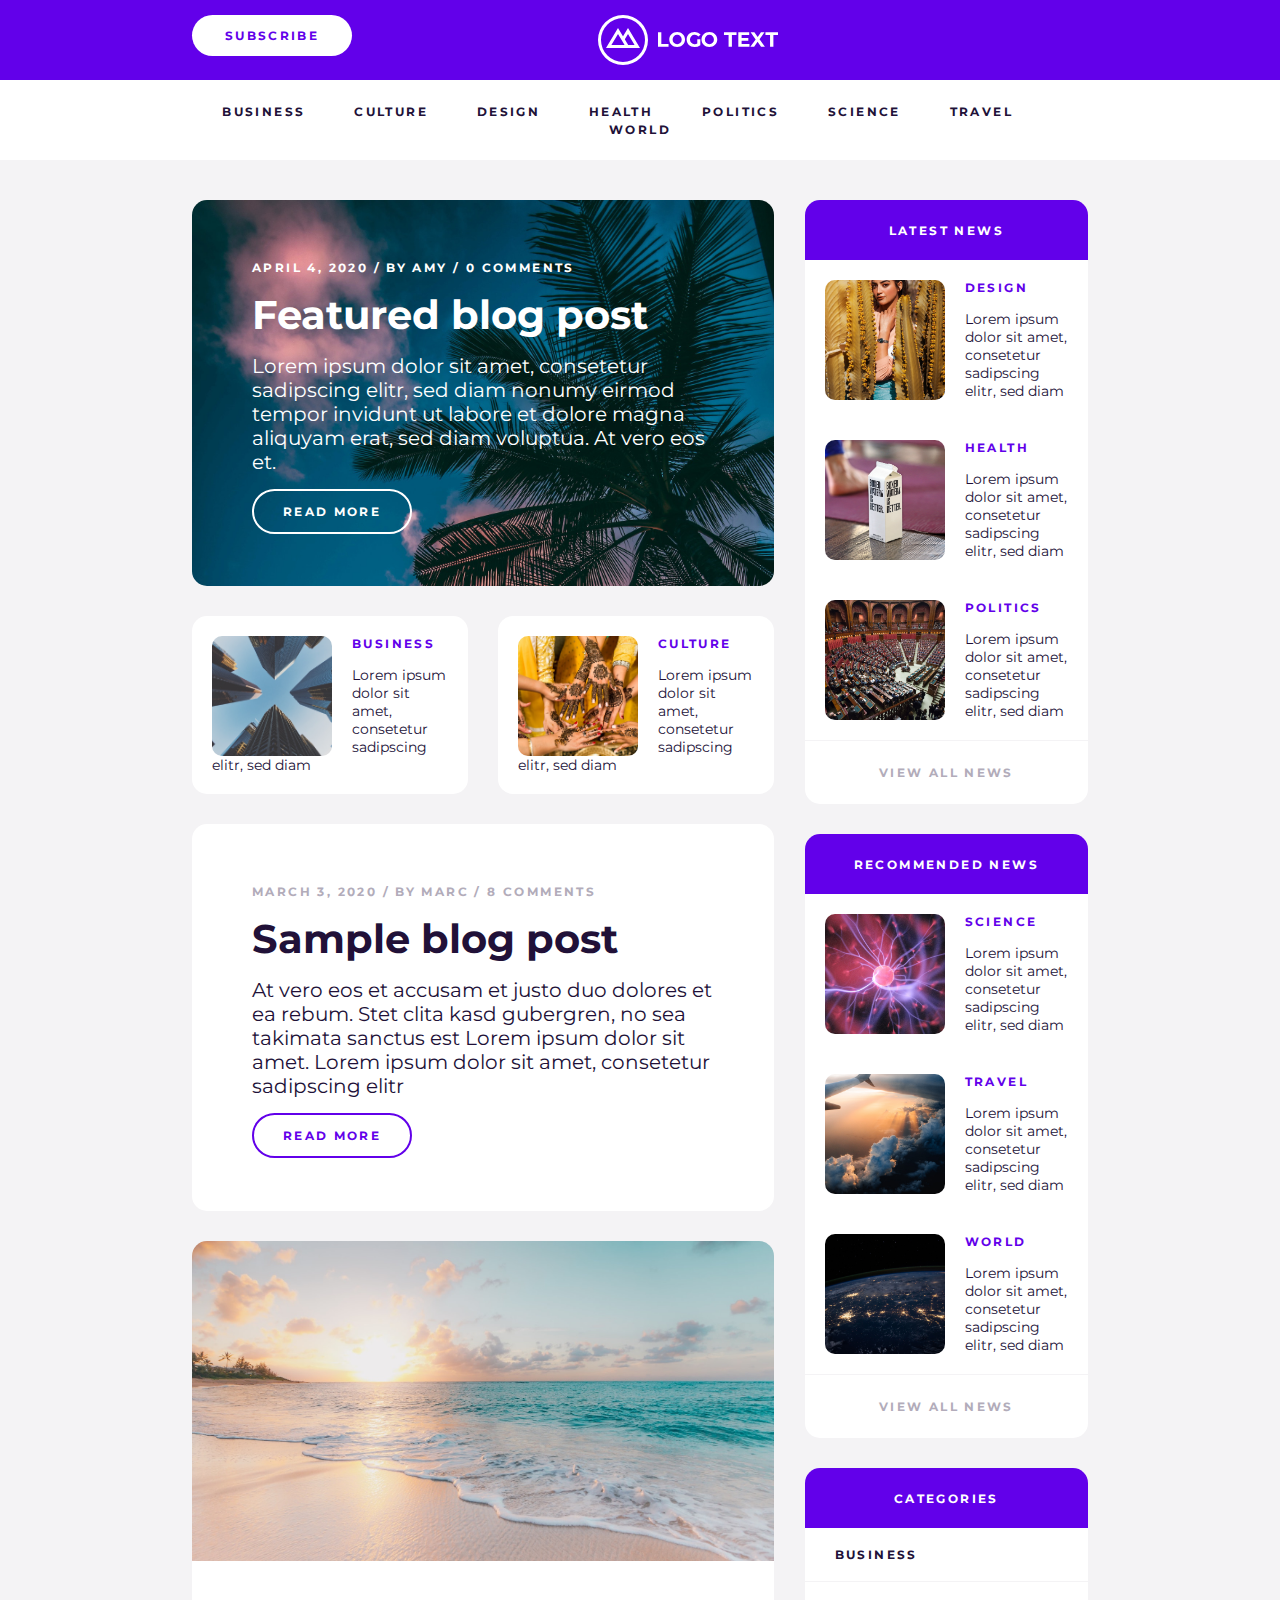
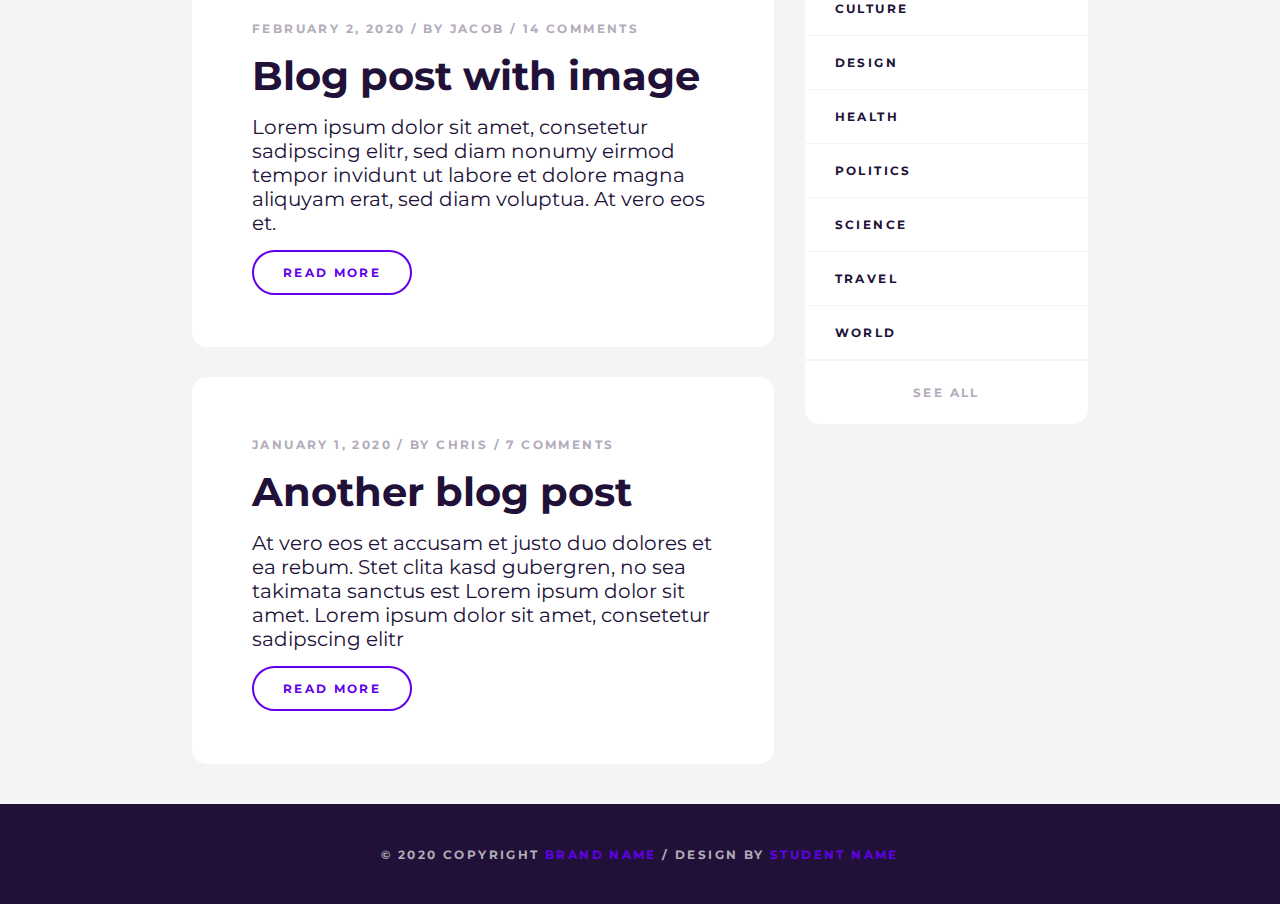
==== index.html @ 95cab4b9 "Updated files" ====
<!doctype html>
<html lang="en-US">
<head>
  <meta charset="utf-8">
  <meta http-equiv="X-UA-Compatible" content="IE=edge,chrome=1">
  <title>Blog Homepage</title>
  <meta name="description" content="Homepage for a blog site.">
  <meta name="viewport" content="width=device-width, initial-scale=1">

  <link rel="stylesheet" href="css/normalize.min.css">
  <link rel="stylesheet" href="https://fonts.googleapis.com/css2?family=Montserrat:wght@400;700&display=swap">
  <link rel="stylesheet" href="css/base.css">
  <link rel="stylesheet" href="css/layout.css">
  <link rel="stylesheet" href="css/components.css">
</head>
<body>

<div class="layout">


  <header class="header layout__item--full-width">
    <div class="header__wrapper layout__item--70-percent layout__item--centered-horizontally clearfix">
      <div class="header__content">
        <a href="#" class="header__subscribe button button--secondary-solid">Subscribe</a>
        <a href="index.html">
          <img src="assets/logo_50.svg" alt="site logo" class="logo"> </a>
      </div>
    </div>
  </header>





  <section class="navigation layout__item--full-width gutter--horizontal-big">
    <div class="navigation__wrapper layout__item--70-percent layout__item--centered-horizontally">
      <nav class="navigation__link-container">
        <a href="#" class="navigation__link">Business</a>
        <a href="#" class="navigation__link">Culture</a>
        <a href="#" class="navigation__link">Design</a>
        <a href="#" class="navigation__link">Health</a>
        <a href="#" class="navigation__link">Politics</a>
        <a href="#" class="navigation__link">Science</a>
        <a href="#" class="navigation__link">Travel</a>
        <a href="#" class="navigation__link">World</a>
      </nav>
    </div>
  </section>





  <div class="layout__item--content-w-sticked-footer layout__item--70-percent layout__item--centered-horizontally
              gutter--horizontal-big clearfix">


    <div class="layout__item--66-percent-w-gutter layout__item--floated-left">


      <div class="post post--featured gutter--horizontal-small">
        <h6>April 4, 2020 / by Amy / 0 Comments</h6>
        <h2>Featured blog post</h2>
        <p class="post__lede">Lorem ipsum dolor sit amet, consetetur sadipscing elitr, sed diam nonumy eirmod tempor invidunt ut labore et dolore magna aliquyam erat, sed diam voluptua. At vero eos et.</p>
        <a href="#" class="button button--secondary-hollow">Read more</a>
      </div>





      <div class="layout__item--full-width gutter--horizontal-small clearfix">


        <div class="category-card layout__item--50-percent-w-gutter layout__item--floated-left">
          <img src="assets/blog_posts/samson-ZGjbiukp_-A-unsplash.jpg" alt="card image" class="category-card__image">
          <h6 class="category-card__name">Business</h6>
          <p class="category-card__text">Lorem ipsum dolor sit amet, consetetur sadipscing elitr, sed diam</p>
        </div>

        <div class="category-card layout__item--50-percent-w-gutter layout__item--floated-right">
          <img src="assets/blog_posts/vitaliy-lyubezhanin-gfVofr15ICc-unsplash.jpg" alt="card image" class="category-card__image">
          <h6 class="category-card__name">Culture</h6>
          <p class="category-card__text">Lorem ipsum dolor sit amet, consetetur sadipscing elitr, sed diam</p>
        </div>


      </div>





      <div class="post gutter--horizontal-small">
        <h6 class="post__metadata">March 3, 2020 / by Marc / 8 Comments</h6>
        <h2>Sample blog post</h2>
        <p class="post__lede">At vero eos et accusam et justo duo dolores et ea rebum. Stet clita kasd gubergren, no sea takimata sanctus est Lorem ipsum dolor sit amet. Lorem ipsum dolor sit amet, consetetur sadipscing elitr</p>
        <a href="#" class="button button--primary-hollow">Read more</a>
      </div>





      <div class="gutter--horizontal-small">
        <img src="assets/blog_posts/photo-1507525428034-b723cf961d3e.jpg" alt="post image" class="post__image">
        <div class="post post--w-cover">
          <h6 class="post__metadata">February 2, 2020 / by Jacob / 14 Comments</h6>
          <h2>Blog post with image</h2>
          <p class="post__lede">Lorem ipsum dolor sit amet, consetetur sadipscing elitr, sed diam nonumy eirmod tempor invidunt ut labore et dolore magna aliquyam erat, sed diam voluptua. At vero eos et.</p>
          <a href="#" class="button button--primary-hollow">Read more</a>
        </div>
      </div>





      <div class="post">
        <h6 class="post__metadata">January 1, 2020 / by Chris / 7 Comments</h6>
        <h2>Another blog post</h2>
        <p class="post__lede">At vero eos et accusam et justo duo dolores et ea rebum. Stet clita kasd gubergren, no sea takimata sanctus est Lorem ipsum dolor sit amet. Lorem ipsum dolor sit amet, consetetur sadipscing elitr</p>
        <a href="#" class="button button--primary-hollow">Read more</a>
      </div>


    </div><!-- /content-area .layout__item--66-percent-w-gutter -->





    <div class="layout__item--33-percent-w-gutter layout__item--floated-right">


      <div class="sidebar-element gutter--horizontal-small">
        <div class="sidebar-element__header">
          <h6 class="sidebar-element__title">Latest news</h6>
        </div>
        <div class="category-card category-card--nested clearfix">
          <img src="assets/blog_posts/younes-barri-zsHPnX2zstw-unsplash.jpg" alt="card image" class="category-card__image">
          <h6 class="category-card__name">Design</h6>
          <p class="category-card__text">Lorem ipsum dolor sit amet, consetetur sadipscing elitr, sed diam</p>
        </div>
        <div class="category-card category-card--nested clearfix">
          <img src="assets/blog_posts/boxed-water-is-better-cXJCpV2Jv1Y-unsplash.jpg" alt="card image" class="category-card__image">
          <h6 class="category-card__name">Health</h6>
          <p class="category-card__text">Lorem ipsum dolor sit amet, consetetur sadipscing elitr, sed diam</p>
        </div>
        <div class="category-card category-card--nested clearfix">
          <img src="assets/blog_posts/marco-oriolesi-wqLGlhjr6Og-unsplash.jpg" alt="card image" class="category-card__image">
          <h6 class="category-card__name">Politics</h6>
          <p class="category-card__text">Lorem ipsum dolor sit amet, consetetur sadipscing elitr, sed diam</p>
        </div>
        <div class="sidebar-element__call-to-action">
          <a href="#" class="sidebar-element__cta-link">View all news</a>
        </div>
      </div>





      <div class="sidebar-element gutter--horizontal-small">
        <div class="sidebar-element__header">
          <h6 class="sidebar-element__title">Recommended news</h6>
        </div>
        <div class="category-card category-card--nested clearfix">
          <img src="assets/blog_posts/hal-gatewood-OgvqXGL7XO4-unsplash.jpg" alt="card image" class="category-card__image">
          <h6 class="category-card__name">Science</h6>
          <p class="category-card__text">Lorem ipsum dolor sit amet, consetetur sadipscing elitr, sed diam</p>
        </div>
        <div class="category-card category-card--nested clearfix">
          <img src="assets/blog_posts/tom-barrett-M0AWNxnLaMw-unsplash.jpg" alt="card image" class="category-card__image">
          <h6 class="category-card__name">Travel</h6>
          <p class="category-card__text">Lorem ipsum dolor sit amet, consetetur sadipscing elitr, sed diam</p>
        </div>
        <div class="category-card category-card--nested clearfix">
          <img src="assets/blog_posts/nasa-Q1p7bh3SHj8-unsplash.jpg" alt="card image" class="category-card__image">
          <h6 class="category-card__name">World</h6>
          <p class="category-card__text">Lorem ipsum dolor sit amet, consetetur sadipscing elitr, sed diam</p>
        </div>
        <div class="sidebar-element__call-to-action">
          <a href="#" class="sidebar-element__cta-link">View all news</a>
        </div>
      </div>





      <div class="sidebar-element">
        <div class="sidebar-element__header">
          <h6 class="sidebar-element__title">Categories</h6>
        </div>
        <div>
          <ul class="sidebar-element__list">
            <li class="sidebar-element__list-item">
              <a href="#" class="sidebar-element__category-link">Business</a></li>
            <li class="sidebar-element__list-item">
              <a href="#" class="sidebar-element__category-link">Culture</a></li>
            <li class="sidebar-element__list-item">
              <a href="#" class="sidebar-element__category-link">Design</a></li>
            <li class="sidebar-element__list-item">
              <a href="#" class="sidebar-element__category-link">Health</a></li>
            <li class="sidebar-element__list-item">
              <a href="#" class="sidebar-element__category-link">Politics</a></li>
            <li class="sidebar-element__list-item">
              <a href="#" class="sidebar-element__category-link">Science</a></li>
            <li class="sidebar-element__list-item">
              <a href="#" class="sidebar-element__category-link">Travel</a></li>
            <li class="sidebar-element__list-item">
              <a href="#" class="sidebar-element__category-link">World</a></li>
          </ul>
        </div>
        <div class="sidebar-element__call-to-action">
          <a href="#" class="sidebar-element__cta-link">See all</a>
        </div>
      </div>


    </div><!-- /sidebar .layout__item--33-percent-w-gutter -->


  </div><!-- /.layout__item--70-percent -->


  <footer class="footer layout__item--full-width">
    <p class="footer__copyright">
      © 2020 Copyright
      <span class="footer__brand-name">Brand Name</span> / Design by
      <span class="footer__student-name">Student Name</span>
    </p>
  </footer>


</div><!-- /.layout -->

</body>
</html>
---- css/base.css ----
/**
 * ÁTTEKINTÉS
 *
 * A projekt több különálló style sheetre van felbontva:
 *
 * normalize.min.css.....CSS reset, így a böngészők egyenlő állásból indulnak.
 * base.css..............Globális szabályok és helperek.
 * layout.css............Az oldal elrendezését kontrolláló CSS-szabályok.
 * components.css........Az oldalt felépítő komponensek saját CSS-e.
 */


/**
 * TARTALOMJEGYZÉK
 *
 * BEÁLLÍTÁSOK
 * Box-sizing...........Az oldalunk globális alapbeállításai.
 * Base font-size.......Az alap betűméret deklarálása.
 * Margins..............Top és bottom marginok globális értékei.
 * Anchor...............A linkek alapértelmezett beállításai.
 *
 * TIPOGRÁFIA
 * Headingek, linkek és gombok............Tipográfiai stílusok.
 */





/*------------------------------------*\
  #BEÁLLÍTÁSOK
\*------------------------------------*/

/**
 * 1. Egy értelmesebb box-sizing modell.
 *
 * 2. Ez a szabály átállítja a base font-size értéket, amelyhez az összes
 * rem egység viszonyít.
 *
 * 3. A Normalize.css beállít egy top és bottom margint ezeknek az elemeknek.
 * Ez interferálna a saját elrendezésünkkel, úgyhogy ezzel a szabállyal felülírjuk.
 *
 * 4. A fő tipográfiai elemeinknek adunk itt egy általános bottom-margint,
 * amellyel biztosítjuk, hogy az oldalunkon mindenhol ugyanolyanok legyenek
 * a vízszintes margók alapértelmezetten. Ezt később esetenként felülírhatjuk.
 */


*    { box-sizing: border-box;} /* [1] */
html { font-size:  14px; } /* [2] */


h2, h6,
p,
ul {
  margin: 0; /* [3] */
}


h2, h6,
p {
  margin-bottom: 1.071rem; /* [4] */
}


a {
  text-decoration: none;
  cursor:          pointer;
}





/*------------------------------------*\
  #TIPOGRÁFIA
\*------------------------------------*/

body {
  font-family:      'Montserrat', sans-serif;
  color:            #211138;
  background-color: #f4f3f5;
}


h2 { font-size: 2.857rem; }


h6,
a {
  font-size:      .857rem;
  font-weight:    bold;
  text-transform: uppercase;
  letter-spacing: .171rem;
}
---- css/layout.css ----
/**
 * ÁTTEKINTÉS
 *
 * Ez a fájl kezeli az oldal elrendezését (layoutját). Ahelyett, hogy egyenként,
 * a komponensekhez kötjük az elhelyezésüket, készítünk egy külön rendszert,
 * amelynek semmi más dolga nincs, mint megmondani egyes elemeknek, hogy
 * mekkorák legyenek, és hol jelenjenek meg.
 *
 * Az itt deklarált classokat aztán ráhívhatjuk bármilyen containerre,
 * hogy az a megfelelő méretet öltse, és a megfelelő módon viselkedjen.
 */


/**
 * TARTALOMJEGYZÉK
 *
 * ELRENDEZÉS
 * Elemek.................Magukra a containerekre vonatkozó méretszabályok.
 * Módosítók..............Az elrendezést módosító szabályok, pl. floatok.
 *
 * TÉRKÖZÖK
 * Vízszintes térközök....Containerek közötti vízszintes whitespace szabályai.
 *
 * HELPEREK
 * Clearfix...............Floatolt containerekre hívható class.
 */





/*------------------------------------*\
  #ELRENDEZÉS
\*------------------------------------*/

/**
 * 1. Amikor két container között függőleges üres térre (gutterre) van szükség,
 * ezeket a classokat használjuk. Automatikusan akkorára méretezik magukat,
 * hogy kihagyják a két elem közti whitespace felét. Így amikor a két elem
 * egymás mellé kerül, kettejük között automatikusan megjelenik a megfelelő
 * mértékű térköz. A teljes hatáshoz az egyik elemet balra, a másikat jobbra
 * kell floatolnunk a megfelelő class-okkal.
 *
 * 2. Ha egy elemet vízszintesen középre kell rendezned, használd ezt a class-t.
 *
 * 3. Ha elemeket floatolnod kell, ezek a class-ok a barátaid. Ne feledd a
 * containerre meghívni a .clearfix class-t a HELPEREK szekcióból.
 */

.layout__item--full-width               { width: 100%; }

.layout__item--70-percent               { width: 70%; }

.layout__item--66-percent-w-gutter      { width: calc(66.6% - 1.071rem); } /* [1] */

.layout__item--50-percent-w-gutter      { width: calc(50%   - 1.071rem); } /* [1] */

.layout__item--33-percent-w-gutter      { width: calc(33.3% - 1.071rem); } /* [1] */


.layout__item--content-w-sticked-footer { min-height: calc(100vh - 80px); }


.layout__item--centered-horizontally { /* [2] */
  margin-left:  auto;
  margin-right: auto;
}


.layout__item--floated-left  { float: left; } /* [3] */
.layout__item--floated-right { float: right; }/* [3] */





/*------------------------------------*\
  #TÉRKÖZÖK
\*------------------------------------*/

.gutter--horizontal-small { margin-bottom: 2.142rem; }

.gutter--horizontal-big   { margin-bottom: 2.857rem; }





/*------------------------------------*\
  #HELPEREK
\*------------------------------------*/

.clearfix:after {
  content:  "";
  display:  table;
  clear:    both;
}
---- css/components.css ----
/**
 * ÁTTEKINTÉS
 *
 * Ez a fájl írja le az oldalt felépítő komponenseket. Onnantól, hogy
 * milyen a belső elrendezésük, egészen odáig, hogy milyen a szövegük
 * színe, stb.
 *
 * Eddig is láthattad, de itt aztán nagyon erősen érvényesül a BEM
 * (Block - Element - Modifier) gondolkodás a kódban. Ha ez ismeretlen
 * számodra, javasoljuk, hogy olvasd el ezt a részt Harry Roberts
 * CSS guideline-jában: https://cssguidelin.es/#bem-like-naming.
 */


/**
 * TARTALOMJEGYZÉK
 *
 * 1. GOMBOK
 *
 * 2. FEJLÉC
 *
 * 3. NAVIGÁCIÓ
 *
 * 4. POSZT
 *
 * 5. KATEGÓRIA KÁRTYA
 *
 * 6. OLDALSÁV
 *
 * 7. LÁBLÉC
 */





/*------------------------------------*\
  #GOMBOK
\*------------------------------------*/

.button {
  display:        inline-block;
  width:          11.429rem;
  padding:        .928rem 0;
  border:         2px solid;
  border-radius:  1.786rem;
  text-align:     center;
}

  .button--primary-hollow {
    border-color:     #6200ea;
    color:            #6200ea;
    background-color: transparent;
  }

  .button--primary-hollow:visited { color: #6200ea; }

  .button--secondary-solid {
    border:           0;
    color:            #6200ea;
    background-color: #ffffff;
  }

  .button--secondary-solid:visited { color: #6200ea; }

  .button--secondary-hollow {
    border-color:     #ffffff;
    color:            #ffffff;
    background-color: transparent;
  }

  .button--secondary-hollow:visited { color: #ffffff; }





/*------------------------------------*\
  #FEJLÉC
\*------------------------------------*/

/**
 * 1. Ez a két szabályszett alkotja a CSS hacket, amellyel függőlegesen
 * középre helyezzük a fejléc tartalmát. Erről a technikáról bővebben
 * a Gyakori komponensek modulunk Fejlécek című fejezetében olvashatsz.
 *
 * 2. Ezzel a right marginnal érjük el, hogy a logó ugyanott jelenjen meg,
 * mint a design prototípusban.
 */

.header {
  height:           80px;
  background-color: #6200ea;
}

  .header__wrapper { /* [1] */
    display:  table;
    height:   100%;
  }

    .header__content { /* [1] */
      display:        table-cell;
      vertical-align: middle;
    }

      .header__subscribe,
      .logo {
        float: left;
      }

      .header__subscribe {
        margin-right: 27.477%; /* [2] */
      }





/*------------------------------------*\
  #NAVIGÁCIÓ
\*------------------------------------*/

/**
 * 1. Ugyanaz a trükk, mint a Fejléc esetében. Ezek a szabályok kellenek,
 * hogy a tartalom függőlegesen középre rendezett legyen.
 *
 * 2. Vízszintesen is középre igazítjuk a navigációt.
 *
 * 3. Ez a padding ahhoz kell, hogy a hover effektus lila sávja a megfelelő
 * helyen jelenjen meg.
 *
 * 4. Ezzel a szabállyal vesszük le az utolsó linkről a felesleges jobb oldali
 * margint.
 */

.navigation {
  height:           80px;
  background-color: #ffffff;
}

  .navigation__wrapper { /* [1] */
    display:  table;
    height:   100%;
  }

    .navigation__link-container { /* [1] */
      display:        table-cell;
      height:         100%;
      vertical-align: middle;
      text-align:     center; /* [2] */
    }

      .navigation__link {
        padding-bottom: 2.1rem; /* [3] */
        margin-right:   5%;
        color:          #211138;
      }

      a.navigation__link:last-child { margin-right: 0; } /* [4] */

      .navigation__link:visited { color: #211138; }

      .navigation__link:hover {
        border-bottom:  solid;
        border-color:   #6200ea;
        color:          #6200ea;
      }





/*------------------------------------*\
  #POSZT
\*------------------------------------*/

/**
 * 1. Ez a display: block; deklaráció azért szükséges, mert különben a kép
 * és a többi tartalom között megjelenik egy pár pixelnyi üres tér. Ezt az
 * okozza, hogy az img tag alapértelmezetten egy speciális inline elem,
 * így hat rá a line-height property. Az ezzel kapcsolatos problémákat
 * elkerülendő, egyszerűbb ezt a képet átállítani block elemre.
 */

.post {
  border-radius:    1.071rem;
  background-color: #ffffff;
  padding:          4.286rem 4.286rem 3.751rem 4.286rem;
}

  .post__metadata { color: #b2acba; }

  .post__lede { font-size: 1.429rem; }

  .post__image {
    display:       block; /* [1] */
    width:         100%;
    height:        320px;
    object-fit:    cover;
    border-radius: 1.071rem 1.071rem 0 0;
  }

.post--w-cover { border-radius: 0 0 1.071rem 1.071rem; }

.post--featured {
  color:            #ffffff;
  background-image: url('../assets/blog_posts/roberto-nickson-5ui0tfMC5ts-unsplash.jpg');
  background-size:  cover;
}





/*------------------------------------*\
  #KATEGÓRIA KÁRTYA
\*------------------------------------*/

/**
 * 1. Ez a property oldja meg, hogy a képek az eredeti arányaiktól függetlenül
 * szépen, összenyomás nélkül jelenjenek meg a négyzet alakú keretekben.
 *
 * 2. Alapértelmezetten a p tageknek van egy alsó marginja, amely itt
 * összeadódna a kártyák paddingjével, így az alsó és felső padding
 * nem lenne egyenlő. Ez a szabály lenullázza a kártyák szövegének marginját,
 * így megoldva ezt a problémát.
 *
 * 3. Ez a modifier alkalmassá teszi a komponenst, hogy megfelelően jelenjen meg
 * az oldalsávban.
 */

.category-card {
  padding:          1.429rem;
  border-radius:    1.071rem;
  background-color: #ffffff;
}

  .category-card__image {
    float:          left;
    width:          8.571rem;
    height:         8.571rem;
    margin-right:   1.429rem;
    border-radius:  .714rem;
    object-fit:     cover; /* [1] */
  }

  .category-card__name { color: #6200ea; }

  .category-card__text { margin-bottom: 0; } /* [2] */

.category-card--nested { border-radius: 0; } /* [3] */





/*------------------------------------*\
  #OLDALSÁV
\*------------------------------------*/

.sidebar-element { border-radius: 1.071rem; }

  .sidebar-element__header {
    padding:          1.643rem 0 1.571rem 0;
    border-radius:    1.071rem 1.071rem 0 0;
    text-align:       center;
    color:            #ffffff;
    background-color: #6200ea;
  }

    .sidebar-element__title { margin-bottom: 0; }

  .sidebar-element__call-to-action {
    padding:          1.571rem 0 1.643rem 0;
    border-top:       .071rem solid;
    border-radius:    0 0 1.071rem 1.071rem;
    border-color:     #f4f3f5;
    text-align:       center;
    background-color: #ffffff;
  }

    .sidebar-element__cta-link         { color: #b2acba; }
    .sidebar-element__cta-link:visited { color: #b2acba; }

  .sidebar-element__list {
    list-style-type:  none;
    padding:          0;
  }

    .sidebar-element__list-item {
      padding:          1.214rem 2.143rem 1.286rem 2.143rem;
      border-bottom:    1px solid;
      border-color:     #f4f3f5;
      background-color: #ffffff;
    }

    .sidebar-element__list:last-child { border-bottom: 0; }

      .sidebar-element__category-link         { color: #211138; }
      .sidebar-element__category-link:visited { color: #211138; }



/*------------------------------------*\
  #LÁBLÉC
\*------------------------------------*/

.footer {
  height:           100px;
  padding:          3.071rem 0 3rem 0;
  text-align:       center;
  background-color: #211138;
}

  .footer__copyright {
    text-transform: uppercase;
    font-size:      .857rem;
    font-weight:    bold;
    letter-spacing: .171rem;
    color:          #b2acba;
  }

  .footer__brand-name,
  .footer__student-name {
    color: #6200ea;
  }
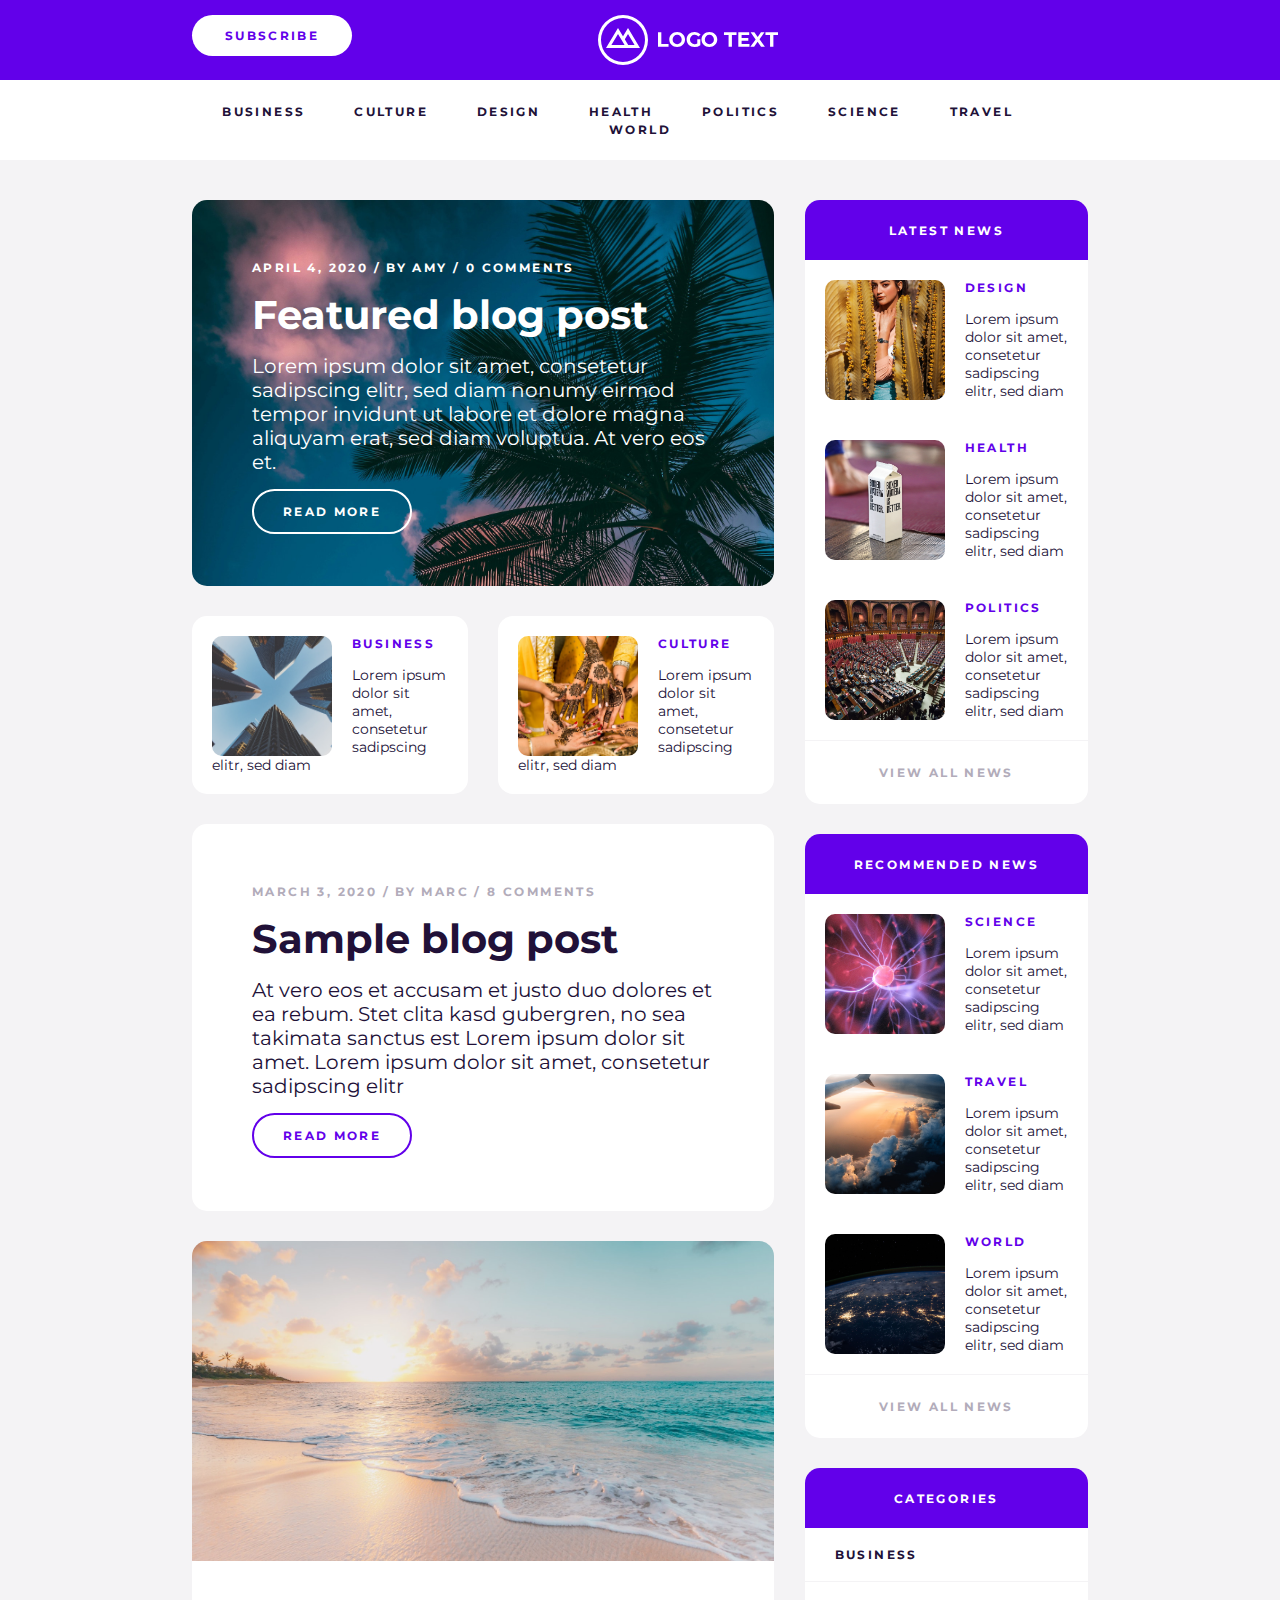
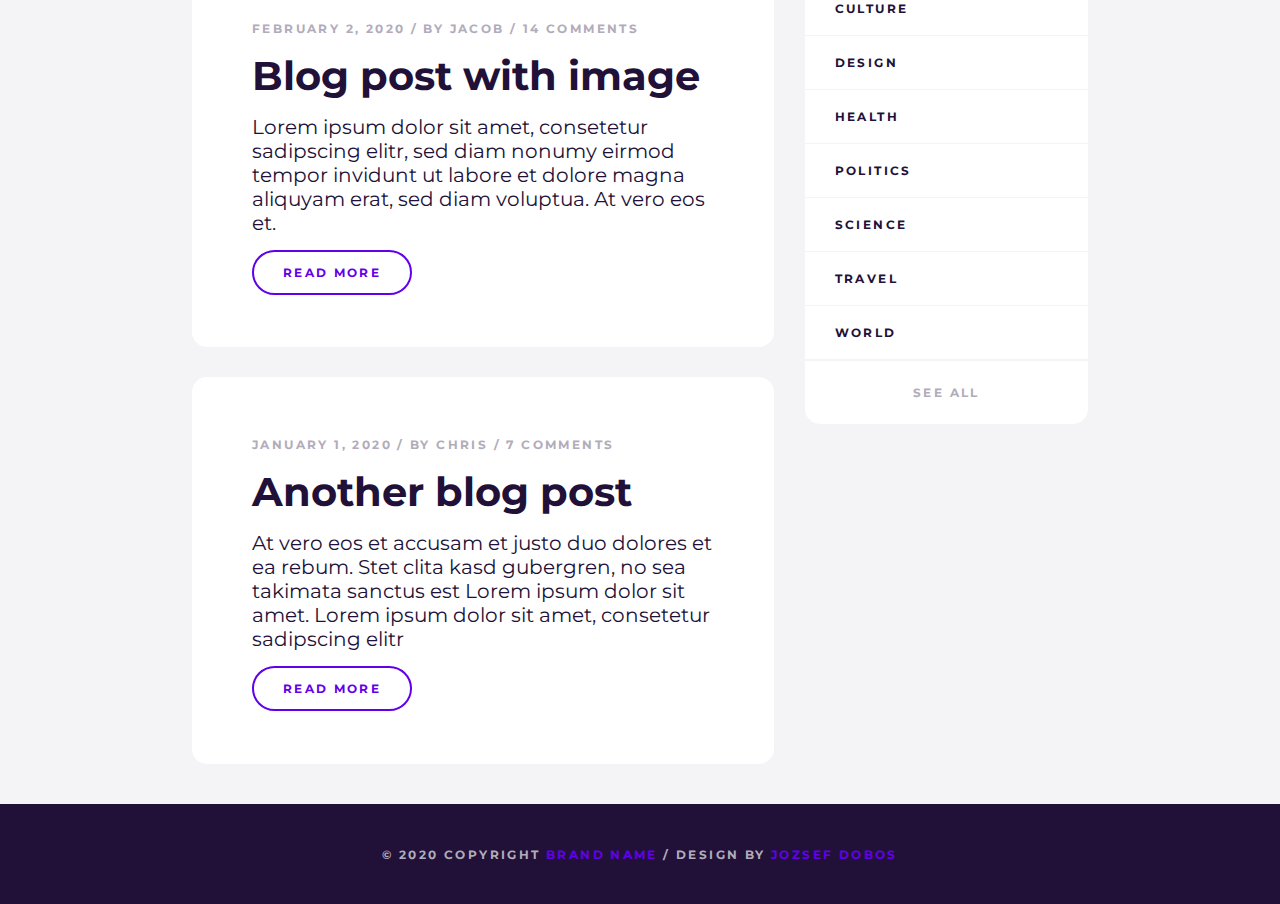
==== commit 853bfdb8: "Updeted HTML and components.css file" ====
--- a/index.html
+++ b/index.html
@@ -229,7 +229,7 @@
     <p class="footer__copyright">
       © 2020 Copyright
       <span class="footer__brand-name">Brand Name</span> / Design by
-      <span class="footer__student-name">Student Name</span>
+      <span class="footer__made-by-name">Jozsef Dobos</span>
     </p>
   </footer>
 
--- a/css/components.css
+++ b/css/components.css
@@ -5,10 +5,6 @@
  * milyen a belső elrendezésük, egészen odáig, hogy milyen a szövegük
  * színe, stb.
  *
- * Eddig is láthattad, de itt aztán nagyon erősen érvényesül a BEM
- * (Block - Element - Modifier) gondolkodás a kódban. Ha ez ismeretlen
- * számodra, javasoljuk, hogy olvasd el ezt a részt Harry Roberts
- * CSS guideline-jában: https://cssguidelin.es/#bem-like-naming.
  */
 
 
@@ -321,6 +317,6 @@
   }
 
   .footer__brand-name,
-  .footer__student-name {
+  .footer__made-by-name {
     color: #6200ea;
   }